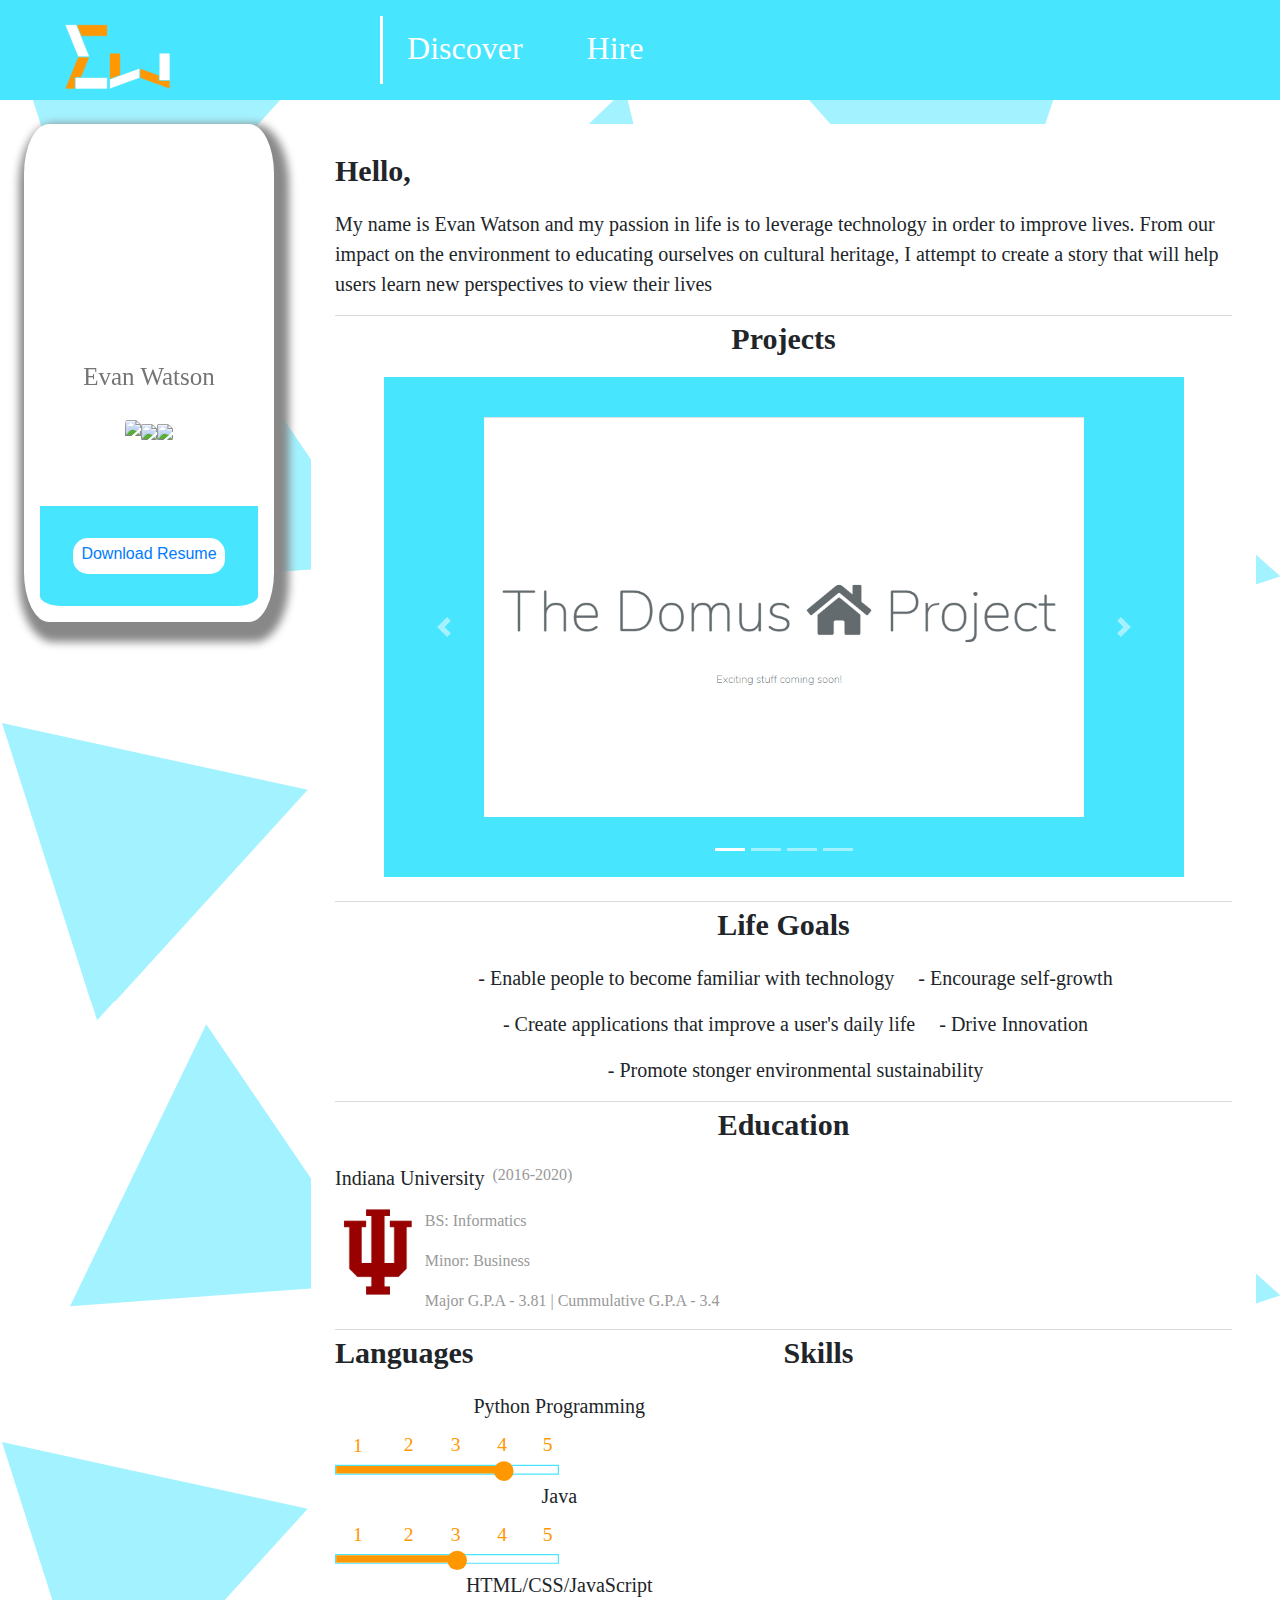
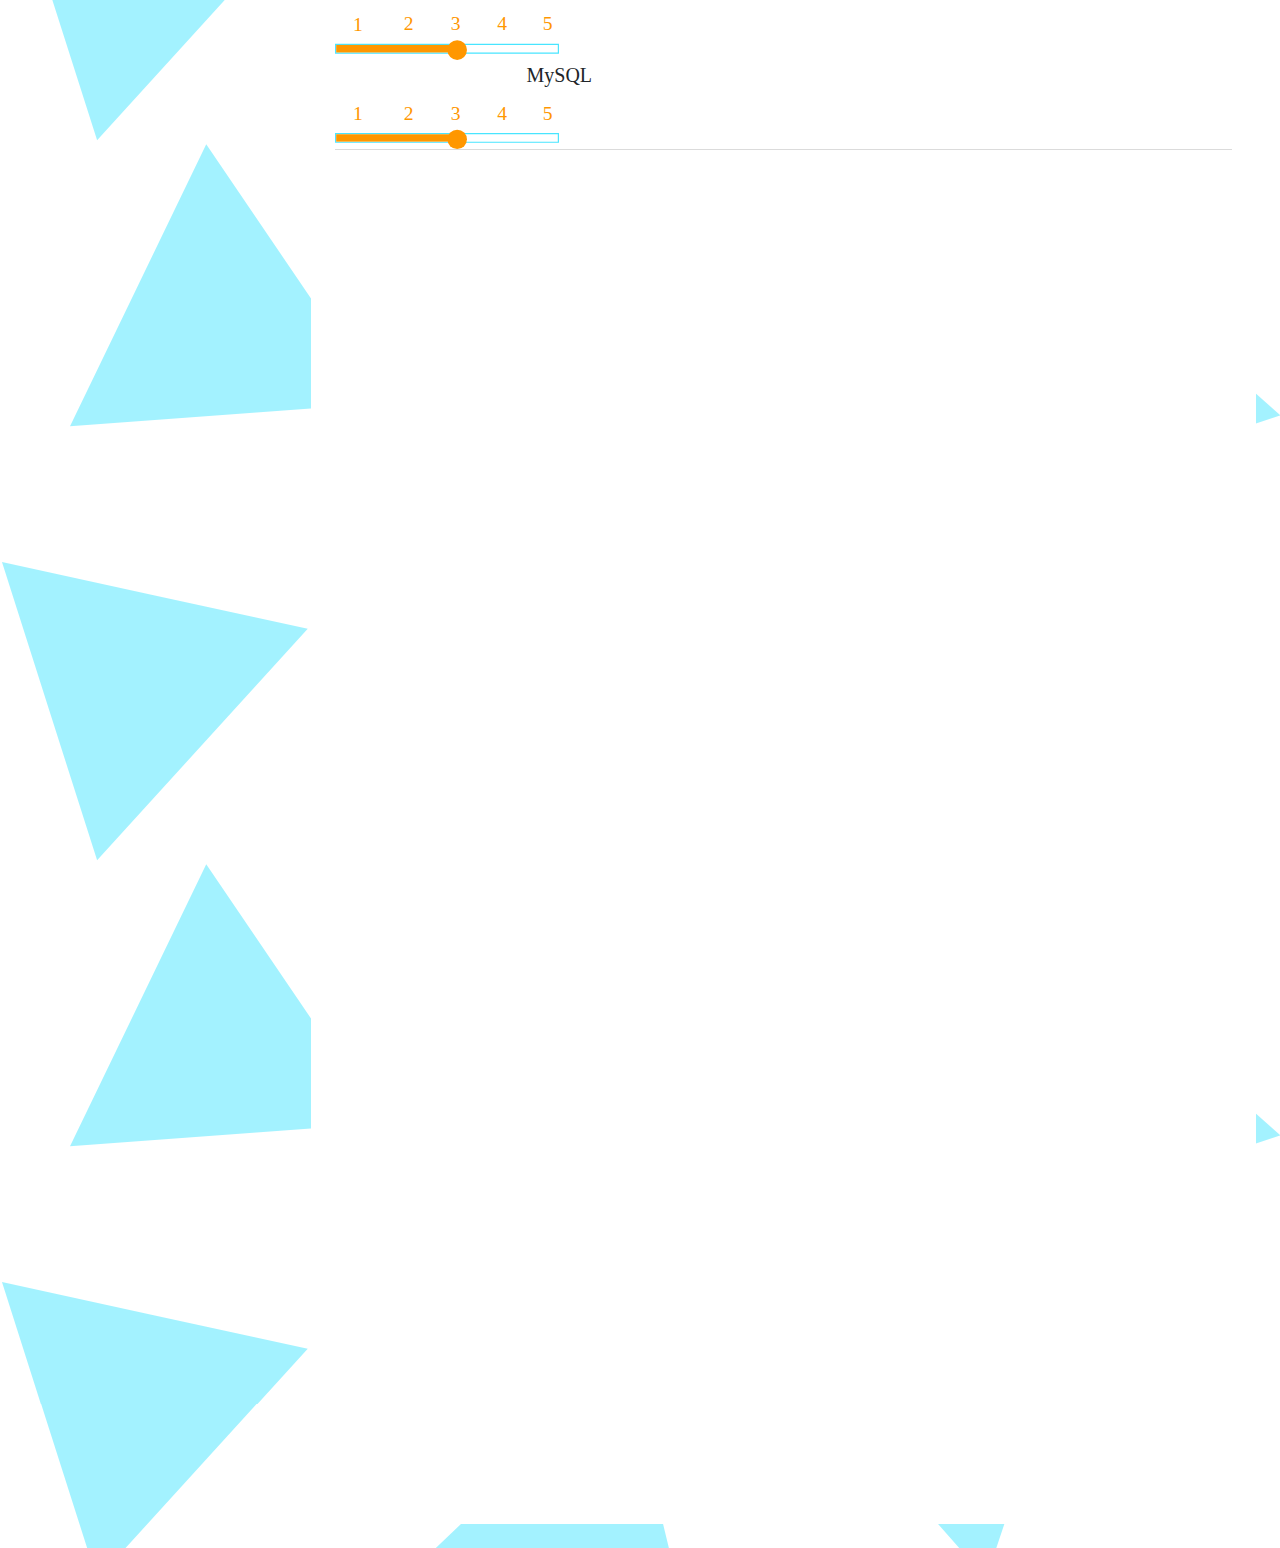
==== Portfolio Website/index.html @ 93a9e486 "adding grad headshots" ====
<!DOCTYPE html>
<html lang="en">
  <head>
    <!-- Required meta tags -->
    <meta charset="utf-8">
    <meta name="viewport" content="width=device-width, initial-scale=1, shrink-to-fit=no">
	<title>Evan's Portfolio</title>

	<!-- web icon -->
	<link rel="icon" href="web-icon.svg" type="image/svg+xml">
	<!-- default favicon -->
	<link rel="shortcut icon" href="web-icon.svg" type="image/svg+xml">
	<!-- for apple mobile devices -->
	<link rel="apple-touch-icon-precomposed" href="web-icon.svg" type="image/svg+xml" sizes="152x152">
	<link rel="apple-touch-icon-precomposed" href="web-icon.svg" type="image/svg+xml" sizes="120x120">

    <!-- Bootstrap CSS -->
    <link rel="stylesheet" href="https://stackpath.bootstrapcdn.com/bootstrap/4.4.1/css/bootstrap.min.css" integrity="sha384-Vkoo8x4CGsO3+Hhxv8T/Q5PaXtkKtu6ug5TOeNV6gBiFeWPGFN9MuhOf23Q9Ifjh" crossorigin="anonymous">
	<link rel="stylesheet" href="portfolio.css" type="text/css">

	<link rel="stylesheet" href="https://fonts.googleapis.com/css?family=Tangerine">
  </head>



  <body class="">
	  
<!--	  GLOBAL-->
	<div class="nav-bar d-flex p-3" style="position: relative;">
		<a href="index.html">
			<div class="webNav pl-4 nav-link" style="width: 100%;">
				<img src="ew.svg" style="width: 40%; position: relative;" class="pl-4">
			</div>
		</a>
		
		<div class="nav-line webNav" style="width: .25%; height: 100%; background-color: white;"></div>
		
<!--
		<a href="home.html" style="text-decoration: none">
			<div class="webNav pl-4 nav-link" style="width: 100%;">
				<p style="color: white; position: relative; font-size: xx-large;">Home</p>
			</div>
	  	</a>
-->
		
		<a href="index.html" style="text-decoration: none">
			<div class="webNav pl-4 nav-link" style="width: 100%;">
				<p style="color: white; position: relative; font-size: xx-large;">Discover</p>
			</div>
	  	</a>
		
		<a href="hire.html" style="text-decoration: none">
			<div class="webNav pl-4 nav-link" style="width: 50%;">
				<p class="pl-4" style="color: white; position: relative; font-size: xx-large;">Hire</p>
			</div>
	  	</a>
		
<!--
		<a href="home.html" style="text-decoration: none">
			<div class="webNav pl-4 nav-link" style="width: 50%;">
				<p style="color: white; position: relative; font-size: xx-large;">Blog</p>
			</div>
	  	</a>
-->
		
		<!--	  Phones-->
	  
		<div id="mySidenav" class="sidenav">
		  <a href="javascript:void(0)" class="closebtn" onclick="closeNav()">&times;</a>
<!--		  <a href="#">Home</a>-->
		  <a href="index.html">Discover</a>
		  <a href="hire.html">Hire</a>
<!--		  <a href="#">Blog</a>-->
		</div>
		
		<div id="main">
		  <span style="font-size:30px;cursor:pointer" onclick="openNav()">&#9776; </span>
		</div>
		
		<img src="ew.svg" class="phoneLogo">

	  </div>
	  
	 
	  
	<div class="bodyContainer p-4 d-flex">
		<div class="bioContainer p-3">
			<div class="circle">
				<img src="headshot.png" class="headshotContainer" onload="fixAspect(this);">		
			</div>
			<p class="d-flex justify-content-center" style="font-size: 25px; color: #757575;">Evan Watson</p>

			<div class="pb-3 bioTextContainer d-flex justify-content-center" id="bioTextContainer">
				<div class="contactContainer d-flex">
						<a href="https://www.linkedin.com/in/evwatson/" class="pt-2"><img src="https://upload.wikimedia.org/wikipedia/commons/thumb/c/ca/LinkedIn_logo_initials.png/600px-LinkedIn_logo_initials.png" class="imageLinks" style="float:left;"></a>
						<a href="https://www.facebook.com/profile.php?id=100007266974720" class="pt-2"><img src="https://image.flaticon.com/icons/svg/124/124010.svg" class="imageLinks" style="text-align: center;"></a>
						<a href="https://github.com/evanwatson98/portfolio" class="pt-2"> <img src="https://www.kindpng.com/picc/m/255-2558173_github-logo-png-transparent-png.png" class="imageLinks" style="text-align: right;"></a>
				</div>
			</div>

			<div class="p-3 d-flex justify-content-center" style="width: 100%; height: 100px; background-color: #48E5FF; border-radius: 0 0 10% 10%;">
				<div class="p-3 d-flex justify-content-center" style="background-color: #48E5FF;">
					<a href="Resume.6.23.20.pdf" download class="pl-2 pr-2 pb-2 pt-1" style="background-color: white; border-radius: 15px 15px 15px 15px;">Download Resume</a>
				</div>
			</div>

		</div>

		<br>
		<div class="bioBuffer">

		</div>
		<div class="resumeContainer p-4">
			
			<div class="resumeBox">
				<p style="font-size: 30px; font-weight: bold;">Hello,</p>
				<p>My name is Evan Watson and my passion in life is to leverage technology in order to improve lives. From our impact on the environment to educating ourselves on cultural heritage, I attempt to create a story that will help users learn new perspectives to view their lives </p>
			</div>


			<p class="d-flex justify-content-center" style="font-size: 30px; font-weight: bold;">Projects</p>
			<!-- PROJECTS -->
			<div class="resumeBox d-flex justify-content-center pb-4">

<!--				 data-ride="carousel"-->
				<div class="carousel-holder">
				<div id="carouselExampleIndicators" class="carousel slide">
					<ol class="carousel-indicators">
					  <li data-target="#carouselExampleIndicators" data-slide-to="0" class="active"></li>
					  <li data-target="#carouselExampleIndicators" data-slide-to="1"></li>
					  <li data-target="#carouselExampleIndicators" data-slide-to="2"></li>
					  <li data-target="#carouselExampleIndicators" data-slide-to="3"></li>
					</ol>
					<div class="carousel-inner bg-opacity-50" style="background-color: #48E5FF;">

					  <div class="carousel-item active">

						<div style="width: 90%; height: 500px;">

							<div class="projectCard4 p-5">
								<div class="transparentBackground">
									<div class="overlay">
										<div class="projectCardContent1">Domus Project</div>
										<div class="projectCardContent2">Description</div>
									</div>
								</div>
							</div>

						</div>

					  </div>

					  <div class="carousel-item">


						<div style="width: 90%; height: 500px;">

							<a href="https://github.com/evanwatson98/portfolio/tree/master/Database/Information%20Representation%20Final%20Project">
								<div class="projectCard2 p-5">
									<div class="transparentBackground">
										<div class="overlay">
											<div class="projectCardContent1">Database Design & Implementation</div>
											<div class="projectCardContent2">Description</div>
										</div>
									</div>
								</div>
							</a>

						</div>

					  </div>

					  <div class="carousel-item">
						  

						<div style="width: 90%; height: 500px;">

							<a href="https://github.com/evanwatson98/portfolio/tree/master/GUI">
								<div class="projectCard3 p-5">
									<div class="transparentBackground">
										<div class="overlay">
											<div class="projectCardContent1">Database Design & Implementation</div>
											<div class="projectCardContent2">Description</div>
										</div>
									</div>
								</div>
							</a>

						</div>

					  </div>

					  <div class="carousel-item">

						<div class="organize pt-3" style="width: 90%; height: 500px;">
							<a href="https://github.com/evanwatson98/portfolio/tree/master/Capstone">
								<div class="projectCard1 p-5">
									<div class="transparentBackground">
										<div class="overlay">
											<div class="projectCardContent1">Keepin' it Fresh</div>
											<div class="projectCardContent2">Keepin' it Fresh Description</div>
										</div>
									</div>
								</div>
							</a>
						</div>
						

					  </div>

					</div>
					<a class="carousel-control-prev" href="#carouselExampleIndicators" role="button" data-slide="prev">
					  <span class="carousel-control-prev-icon" aria-hidden="true"></span>
					  <span class="sr-only">Previous</span>
					</a>
					<a class="carousel-control-next" href="#carouselExampleIndicators" role="button" data-slide="next">
					  <span class="carousel-control-next-icon" aria-hidden="true"></span>
					  <span class="sr-only">Next</span>
					</a>
				  </div>
				</div>
			</div>



			<div class="resumeBox">
				<p class="d-flex justify-content-center" style="font-size: 30px; font-weight: bold;">Life Goals</p>
				<div class="d-flex justify-content-center">
					<p class="pr-4 pl-4">- Enable people to become familiar with technology</p>
					<p >- Encourage self-growth </p>
				</div>
				<div class="d-flex justify-content-center">
					<p class="pr-4 pl-4">- Create applications that improve a user's daily life</p>
					<p>- Drive Innovation</p>
				</div>
				<p class="pl-4 d-flex justify-content-center" >- Promote stonger environmental sustainability</p>
			</div>

			<div class="resumeBox">
				<p class="d-flex justify-content-center" style="font-size: 30px; font-weight: bold;">Education</p>
				<div class="d-flex"><p class="pr-2" style="display: inline-block;">Indiana University </p> <p style="color: #999999; font-size: medium;"> (2016-2020)</p></div>
				<div class="d-flex">
					<img class="pr-1 iuTri" src="iuTri.png">
					<div>
						<p style="color: #999999; font-size: medium;">BS: Informatics</p>
						<p style="color: #999999; font-size: medium;">Minor: Business</p>
						<p style="color: #999999; font-size: medium;">Major G.P.A - 3.81 | Cummulative G.P.A - 3.4</p>
					</div>
				</div>
			</div>



			<div class="resumeBox d-flex">
				<div class="languagesSection">
					<p style="font-size: 30px; font-weight: bold;">Languages</p>
					<p class="d-flex justify-content-center">Python Programming</p>
					<img src="skillRating4.svg" class="skillImg">

					<p class="d-flex justify-content-center">Java</p>
					<img src="skillRating3.svg" class="skillImg">

					<p class="d-flex justify-content-center">HTML/CSS/JavaScript</p>
					<img src="skillRating3.svg" class="skillImg">

					<p class="d-flex justify-content-center">MySQL</p>
					<img src="skillRating3.svg" class="skillImg">
				</div>
				<div class="languagesSection">
					<p style="font-size: 30px; font-weight: bold;">Skills</p>
				</div>

			</div>

		</div>

		<!-- <div class="portfolioTag">Portfolio</div> -->
	</div>

	<div class="intro">
	</div>

    <!-- Optional JavaScript -->
    <!-- jQuery first, then Popper.js, then Bootstrap JS -->
    <script src="https://code.jquery.com/jquery-3.4.1.slim.min.js" integrity="sha384-J6qa4849blE2+poT4WnyKhv5vZF5SrPo0iEjwBvKU7imGFAV0wwj1yYfoRSJoZ+n" crossorigin="anonymous"></script>
    <script src="https://cdn.jsdelivr.net/npm/popper.js@1.16.0/dist/umd/popper.min.js" integrity="sha384-Q6E9RHvbIyZFJoft+2mJbHaEWldlvI9IOYy5n3zV9zzTtmI3UksdQRVvoxMfooAo" crossorigin="anonymous"></script>
	<script src="https://stackpath.bootstrapcdn.com/bootstrap/4.4.1/js/bootstrap.min.js" integrity="sha384-wfSDF2E50Y2D1uUdj0O3uMBJnjuUD4Ih7YwaYd1iqfktj0Uod8GCExl3Og8ifwB6" crossorigin="anonymous"></script>
	
	<script src="portfolio.js"></script>

  </body>
</html>
---- Portfolio Website/portfolio.css ----
/*
@import url("phone.css");
@import url("tablet.css");
*/

/* Global | Desktop View */

BODY{
    background-image: url("background.svg");
    background-repeat: repeat-y;
    background-size: 100% auto;
}
p{
    font-family: 'Tangerine', serif;
    font-size: 20px;
}

.bubbleSkill{
	padding: 10px;
	color: white;
	border: 5px;
	border-radius: 50%;
}
.formContainer{
	background-color: white;
	width: 80%;
}
.inputBox{
border-bottom-style: solid;
	border-bottom-color: orange;
	border-width: thin;
	width: 45%;
}

input:focus, textarea:focus, select:focus{
        outline: none;
    }

.formBuffer{
	width:10%;
}
#fname{
		border: none;
	width: 100%;
height:100%;
}

#lname{
		border: none;
	width: 100%;
	height:100%;

}

#email{
		border: none;
	width: 100%;
	height:100%;

}

#phone{
		border: none;
	width: 100%;
height:100%;
}
#company{
	border: none;
	width: 100%;
height:100%;
}

#jobTitle{
	border: none;
	width: 100%;
height:100%;
}

#jobDescription{
	width: 100%;
	height: 500px;

}

#skills{
	border: none;
	width: 100%;

}

.jobContainer{
	border: medium #000000;
}

/*
.intro{
    position: absolute;
    top: 0px;
    left: 0px;
    width: 100%;
    height: 4000px;
    background-color: white;
    animation-name: intro;
    animation-duration: 4s;
    animation-delay: 5s;
    animation-iteration-count: 1;
    -webkit-animation-timing-function:linear;
    -webkit-animation-fill-mode: forwards;
}
*/

@keyframes intro {
    from {top: 0px;}
    to {left:-100%; top:0px;}
  }

.skillBox{
    width: 100%;
    height: 100px;
}
.languagesSection{
    width: 50%;
}

.skillBar{
    height: 30px;
    width: 40%;
    border-style: solid;
    border-color: #48E5FF;}

.circle1{
    width: 5%;
    height: 150%;
    border-radius: 50%;
    border-style: solid;
    border-color: #48E5FF;
    background-color: white;
}

.skillImg{
    width: 50%;
}

.resumeBox{
	position: relative;
    border-bottom: 1px solid #dbdbdb;}

.circle {
    width: 100%;
    position: relative;
    border-radius: 50%;
    overflow: hidden;
    text-align: center;
  }
  .resumeContainer{
      width: 80%;
      height: 3000px;
      background-color: white;
  }
  
  .circle:before {
    display: block;
    content: "";
    width: 100%;
    padding-top: 100%;
    
  }
  
  .circle>img {
    position: absolute;
    height: 100%;
    left: 50%;
    transform: translateX( -50%);
    top: 0;
    right: 0;
    margin: 0 auto;
    bottom: 0;
    opacity: 0;
    transition: opacity .4s;
  }
  
  .circle>img.tallAndNarrow {
    width: 100%;
    top: 50%;
    transform: translateX(0) translateY( -50%);
    left: 0;
    height: auto;
  }
  
  .circle>img.loaded {
    opacity: 1;
  }

.headshotContainer {
    width: 100%;
}

.bioContainer{
    display: inline-block;
    width: 250px;
    height: auto;
    background-color: white;
    border-radius: 10%;
    position: fixed;
    box-shadow: 5px 10px 8px 10px #888888;

}

.bioBuffer{
    width: 300px;
    height: 100%;
    background-color: transparent;
}

.imageLinks{
    height: 70px; 
    border-radius: 10%;
    
}

/* .bioImageContainer{
    width: 200px;
    height: 200px;
    position: relative;
    overflow: hidden;
    border-radius: 50%;
} */

.headshotContainer{
}

.bioTextContainer {
}

.bioText{
    font-size: 25px;
    font-weight: bold;
}

p {
    font-weight: 100;
    font-family: "optima";
}

.portfolioTag{
    position: absolute;
    top:120%;
    width: 40%;
    height: 62px;
    background:#ffe9a6;
    border-radius: 10px 10px 0 0;
    text-align: center;
    color: red;
    font-size: xx-large;
    font-weight: bold;
}

.storyContainer{
    width: 96%;
    height: 1200px;
    position: relative;
}

.projectCard1{
    font-family: sans-serif;
    width: 560px;
    height: 80%;
    top: 240px;
    left: 400px;
    transform: translate(-50%, -50%);
    position: absolute;
    background-image: url("smallwhitelogo.png");
    background-size: 300px;

}

.projectCard2{
    font-family: sans-serif;
    width: 560px;
    height: 80%;
    top: 240px;
    left: 400px;
    position: absolute;
    transform: translate(-50%, -50%);
    background-image: url("IS_Final_Project_ERD.jpeg");
    background-size: cover;

}

.projectCard3{
    font-family: sans-serif;
    width: 560px;
    height: 80%;
    top: 240px;
    left: 400px;
    position: relative;
    transform: translate(-50%, -50%);
    background-image: url("movieTheaterGUI.png");
    background-size: cover;

}

.projectCard4{
    font-family: sans-serif;
    width: 600px;
    height: 80%;
    top: 240px;
    left: 400px;
    position: absolute;
    transform: translate(-50%, -50%);
    background-image: url("domusFull.png");
    background-size: cover;
}

.overlay {
    position: absolute;
    top: 0px;
    left: 0px;
    bottom: 0;
    right: 0;
    height: 100%;
    width: 100%;
    transition: .5s ease;
opacity: 0;
text-align: center;
}

.transparentBackground{
    position: absolute;
    top: 0;
    left: 0;
    bottom: 0;
    right: 0;
    height: 100%;
    width: 100%;
    transition: .5s ease;
    opacity: 0;
    background-color: white;
}
  
.projectCard1:hover .transparentBackground{
    opacity: 1;
}

.projectCard1:hover .overlay{
    opacity: 1;
}

.projectCard1:hover .projectImage {
    opacity: .3;
}

.projectCard2:hover .transparentBackground{
    opacity: 1;
}

.projectCard2:hover .overlay{
    opacity: 1;
}

.projectCard2:hover .projectImage {
    opacity: .3;
}

.projectCard3:hover .transparentBackground{
    opacity: 1;
}

.projectCard3:hover .overlay{
    opacity: 1;
}

.projectCard3:hover .projectImage {
    opacity: .3;
}

.projectCard4:hover .transparentBackground{
    opacity: 1;
}

.projectCard4:hover .overlay{
    opacity: 1;
}

.projectCard4:hover .projectImage {
    opacity: .3;
}

.cardFrontContainer {
    height: 500px;
}

#rec1 {
    animation: rec1 3s 1;
    border-radius:5px;
    -webkit-border-radius:5px;
    animation-timing-function: linear;
    
}

@keyframes rec1{
    /* 0%{left:200px; top:200px; transform: rotate(1deg)} */
    /* 25%{transform: rotate(-360deg)} */
    /* 50%{transform: rotate(-40deg)}
    75%{transform: rotate(-80deg)}
    100%{transform: rotate(-160deg)} */
}

.businessCardFrontContainer {
    width:100%;
    height: 380px;
    background-color: red;
    position: relative;
}

.diagonalWhiteSq {
    width:20%;
    height:60%;
    background-color: white;
}

.verticalWhiteSq {
    width:3%;
    height:60%;
    background-color: white;
}

.horizontalWhiteSq {
    width:20%;
    height:6%;
    background-color: white;
}

#square1 {
    position: absolute;
    left: 40%;
    top: 40%;

    animation: sq1 3s 1;
    animation-timing-function: linear;
    animation-fill-mode: forwards;
    
}

@keyframes sq1{
    /* 0%{left:40%; transform: rotate(50deg)} */
    from {left: 40%;}
    to {left: 30%; top: 65%;transform: rotate(-90deg)}
    /* 25%{transform: rotate(-360deg)} */
    /* 50%{transform: rotate(-40deg)}
    75%{transform: rotate(-80deg)}*/
    /* 100%{transform: rotate(-180deg)} */
}


#square2 {
    position: absolute;
    left: 60%;
    top: 40%;
}

#square3 {
    position: absolute;
    left: 40%;
    top: 40%;
}

#square4 {
    position: absolute;
    left: 30%;
    top: 20%;

    /* -webkit-clip-path: polygon(488.2,22.6 504,8 635.2,134 619.4,148.6); */
    clip-path: polygon(100% 0%, 100% 17%, 0% 100%, 0% 83%);
}
#square5 {
    position: absolute;
    left: 50%;
    top: 20%;
    clip-path: polygon(0 17%, 0% 0%, 100% 83%, 100% 100%);

}

.iuTri{
		width: 10%;
		height: 10%;
	}

.nav-bar{
	width: 100%;
	height: 100px;
	background-color: #48E5FF;
	
	
}
.sidenav {
  visibility: hidden;

}

.sidenav .closebtn {
	visibility: hidden;
}

#main {
	visibility: hidden;
}


#carouselExampleIndicators{
	width: 800px;
	position: relative;
}

.carousel-inner{
	position: relative;

}

.carousel-item{
	height: 500px;
	overflow: hidden;
	width: 100%;

}

.phoneLogo{
	visibility: hidden; 
}




/* Phone */
@media (max-width: 576px){
	
	.phoneLogo{
	visibility: visible; 
	height: 100%;
  	width: 100px;
	position: absolute;
	left: 45%;
	bottom: 5%;
}
	.skillImg{
		width: 100%;
	}
	
	.resumeContainer{
		width: 100%;
	}
	.bioContainer {
		display: none;
	}

	.circle{
		display: none;
	}
	.bioTextContainer{
		display: none;
	}
	.contactContainer{
		display: none;
	}
	.imageLinks{
		display: none;
	}
	.body {
		background: none;
	}
	.headshotContainer {
		background: none;
	}
	.bioBuffer{
		display: none;
	}
	.iuTri{
		width: 5%;
		height: 5px;
	}
	
	.webNav{
		display: none;
	}
	
	.nav-bar{
		display: none;
	}
	
	/*	Navigation*/
	body {
  font-family: "Lato", sans-serif;
}

.sidenav {
	visibility: visible;
  height: 100%;
  width: 0;
  position: fixed;
  z-index: 1;
  top: 0;
  left: 0;
  background-color: #111;
  overflow-x: hidden;
  transition: 0.5s;
  padding-top: 60px;
}

.sidenav a {
  padding: 8px 8px 8px 32px;
  text-decoration: none;
  font-size: 25px;
  color: #818181;
  display: block;
  transition: 0.3s;
}

.sidenav a:hover {
  color: #f1f1f1;
}

.sidenav .closebtn {
	visibility: visible;
  position: absolute;
  top: 0;
  right: 25px;
  font-size: 36px;
  margin-left: 50px;
}

#main {
	visibility: visible;
  transition: margin-left .5s;
  padding: 16px;
}
	
#carouselExampleIndicators{

	display: none;
	
}


/* Tablet */
@media (min-width: 577px) and (max-width: 1278px){
	
}
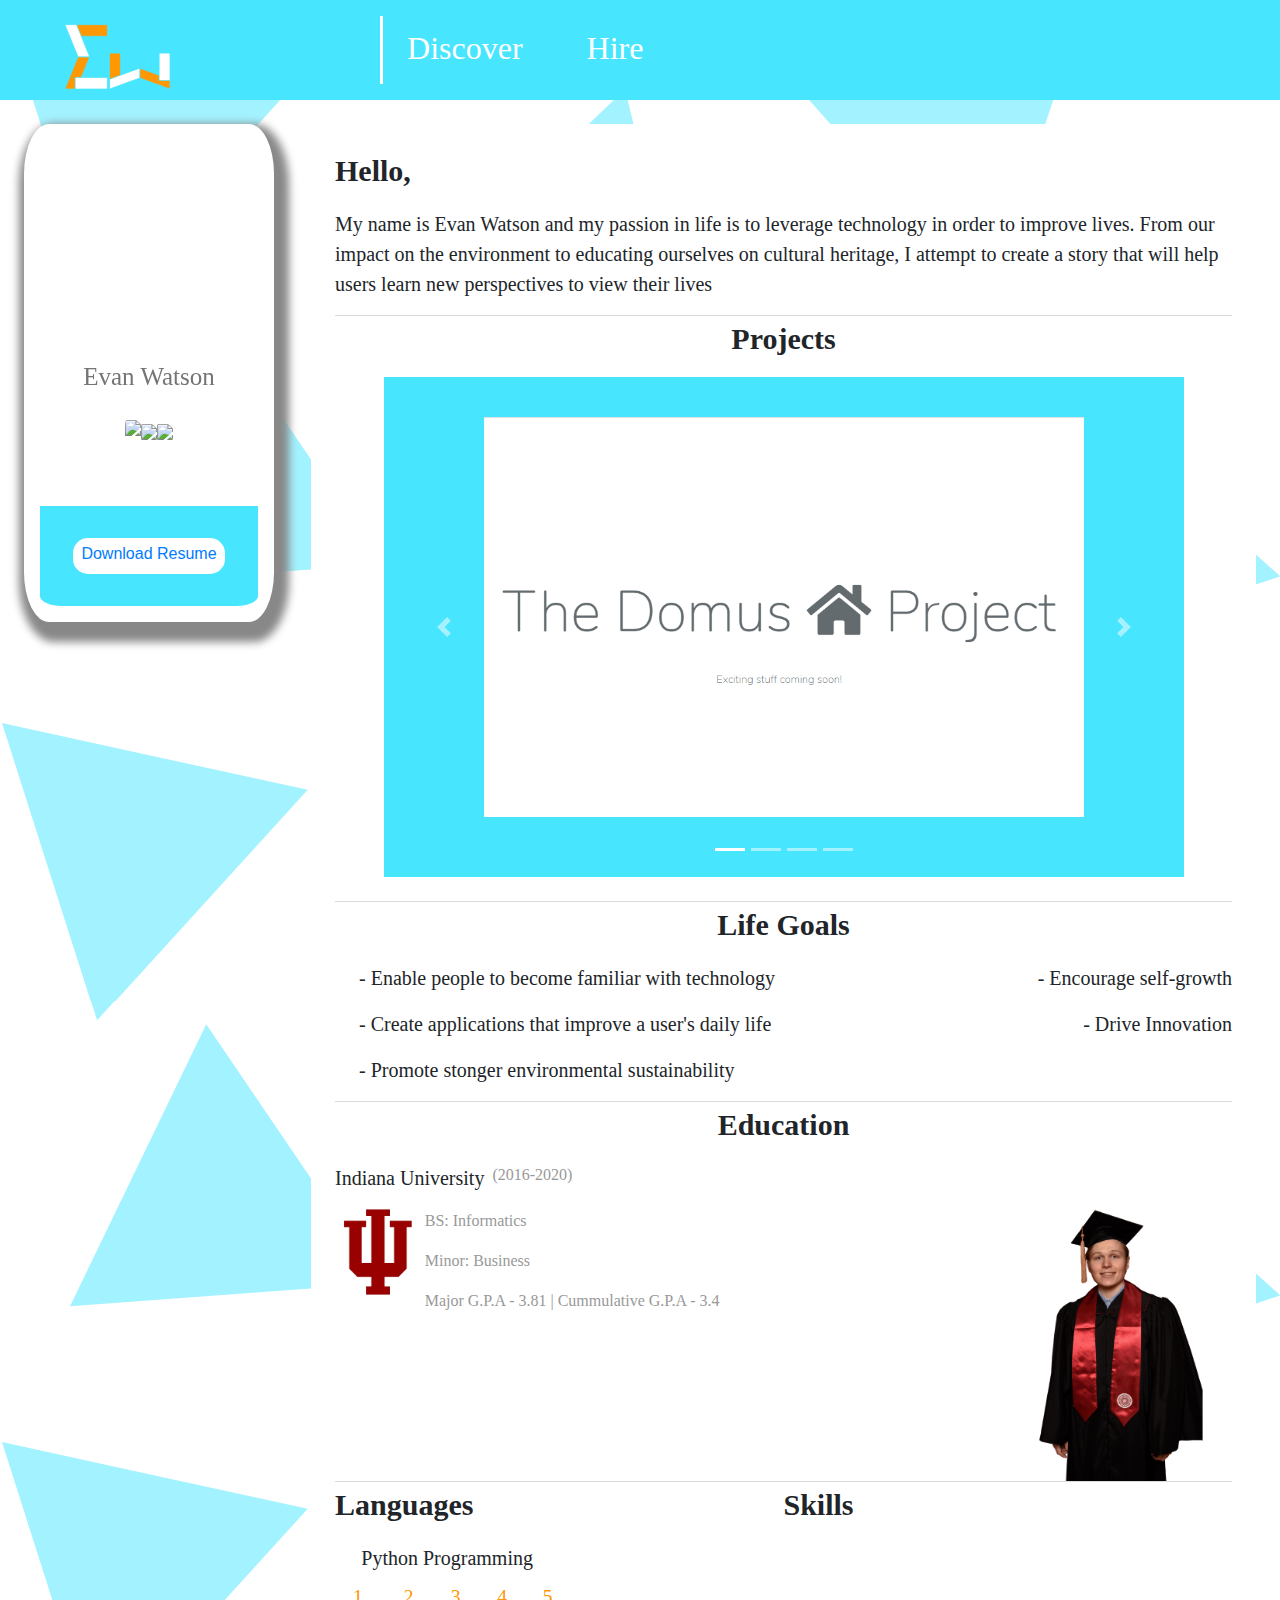
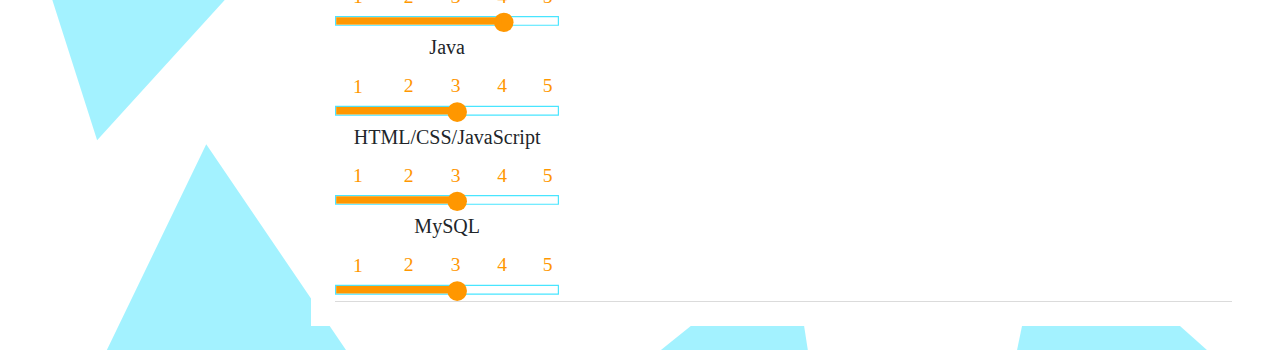
==== commit 630a93c9: "cleanning up some stuff included grad image" ====
--- a/Portfolio Website/index.html
+++ b/Portfolio Website/index.html
@@ -225,27 +225,28 @@
 
 			<div class="resumeBox">
 				<p class="d-flex justify-content-center" style="font-size: 30px; font-weight: bold;">Life Goals</p>
+				<div class="d-flex">
+					<p class="pr-4 pl-4 flex-grow-1">- Enable people to become familiar with technology</p>
+					<p >- Encourage self-growth </p>
+				</div>
 				<div class="d-flex justify-content-center">
-					<p class="pr-4 pl-4">- Enable people to become familiar with technology</p>
-					<p >- Encourage self-growth </p>
-				</div>
-				<div class="d-flex justify-content-center">
-					<p class="pr-4 pl-4">- Create applications that improve a user's daily life</p>
+					<p class="pr-4 pl-4 flex-grow-1">- Create applications that improve a user's daily life</p>
 					<p>- Drive Innovation</p>
 				</div>
-				<p class="pl-4 d-flex justify-content-center" >- Promote stonger environmental sustainability</p>
+				<p class="pl-4 flex-grow-1" >- Promote stonger environmental sustainability</p>
 			</div>
 
 			<div class="resumeBox">
 				<p class="d-flex justify-content-center" style="font-size: 30px; font-weight: bold;">Education</p>
 				<div class="d-flex"><p class="pr-2" style="display: inline-block;">Indiana University </p> <p style="color: #999999; font-size: medium;"> (2016-2020)</p></div>
-				<div class="d-flex">
+				<div class="d-flex ">
 					<img class="pr-1 iuTri" src="iuTri.png">
-					<div>
+					<div class="flex-grow-1">
 						<p style="color: #999999; font-size: medium;">BS: Informatics</p>
 						<p style="color: #999999; font-size: medium;">Minor: Business</p>
 						<p style="color: #999999; font-size: medium;">Major G.P.A - 3.81 | Cummulative G.P.A - 3.4</p>
 					</div>
+					<img class="col-3" src="full_grad.png" style="width:20%;">
 				</div>
 			</div>
 
@@ -254,16 +255,16 @@
 			<div class="resumeBox d-flex">
 				<div class="languagesSection">
 					<p style="font-size: 30px; font-weight: bold;">Languages</p>
-					<p class="d-flex justify-content-center">Python Programming</p>
+					<p class="d-flex justify-content-center" style="width: 50%; ">Python Programming</p>
 					<img src="skillRating4.svg" class="skillImg">
 
-					<p class="d-flex justify-content-center">Java</p>
+					<p class="d-flex justify-content-center" style="width: 50%; ">Java</p>
 					<img src="skillRating3.svg" class="skillImg">
 
-					<p class="d-flex justify-content-center">HTML/CSS/JavaScript</p>
+					<p class="d-flex justify-content-center" style="width: 50%; ">HTML/CSS/JavaScript</p>
 					<img src="skillRating3.svg" class="skillImg">
 
-					<p class="d-flex justify-content-center">MySQL</p>
+					<p class="d-flex justify-content-center" style="width: 50%; ">MySQL</p>
 					<img src="skillRating3.svg" class="skillImg">
 				</div>
 				<div class="languagesSection">
--- a/Portfolio Website/portfolio.css
+++ b/Portfolio Website/portfolio.css
@@ -154,7 +154,6 @@
   }
   .resumeContainer{
       width: 80%;
-      height: 3000px;
       background-color: white;
   }
   
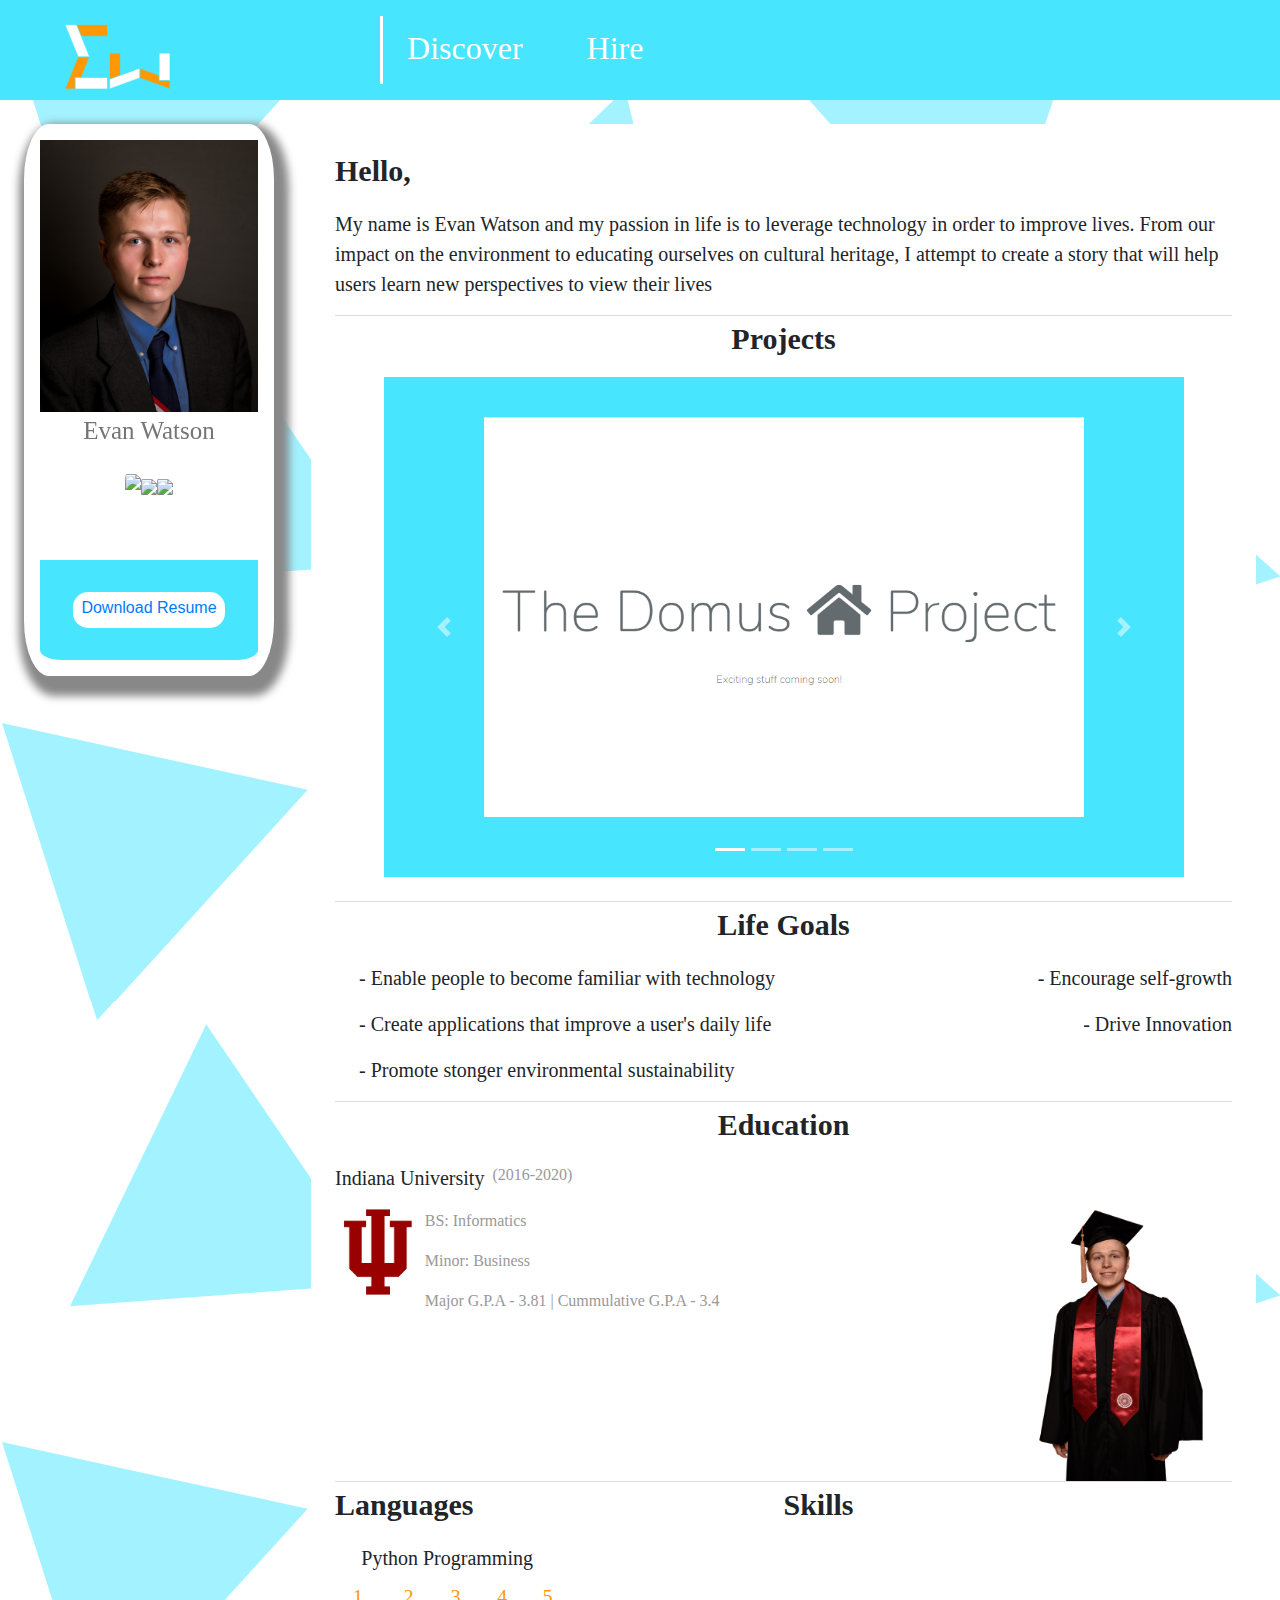
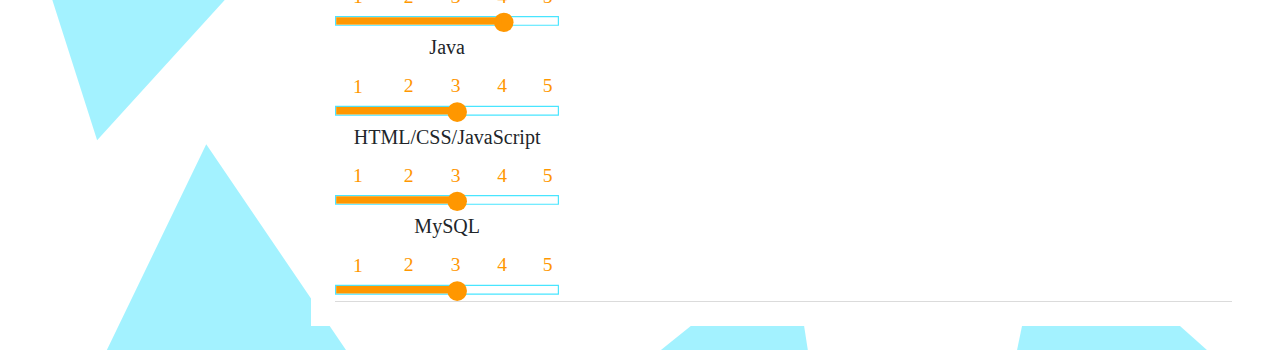
==== commit 4120b0d6: "fixing up some things" ====
--- a/Portfolio Website/index.html
+++ b/Portfolio Website/index.html
@@ -85,9 +85,9 @@
 	  
 	<div class="bodyContainer p-4 d-flex">
 		<div class="bioContainer p-3">
-			<div class="circle">
-				<img src="headshot.png" class="headshotContainer" onload="fixAspect(this);">		
-			</div>
+<!--			<div class="circle">-->
+				<img src="headshot.png" alt="headshot.png" class="headshotContainer" onload="fixAspect(this);">		
+<!--			</div>-->
 			<p class="d-flex justify-content-center" style="font-size: 25px; color: #757575;">Evan Watson</p>
 
 			<div class="pb-3 bioTextContainer d-flex justify-content-center" id="bioTextContainer">
@@ -246,7 +246,7 @@
 						<p style="color: #999999; font-size: medium;">Minor: Business</p>
 						<p style="color: #999999; font-size: medium;">Major G.P.A - 3.81 | Cummulative G.P.A - 3.4</p>
 					</div>
-					<img class="col-3" src="full_grad.png" style="width:20%;">
+					<img class="grad-img col-3" src="full_grad.png">
 				</div>
 			</div>
 
--- a/Portfolio Website/portfolio.css
+++ b/Portfolio Website/portfolio.css
@@ -527,6 +527,10 @@
 	visibility: hidden; 
 }
 
+.grad-img{
+		width: 20%;
+	}
+
 
 
 
@@ -574,8 +578,8 @@
 		display: none;
 	}
 	.iuTri{
-		width: 5%;
-		height: 5px;
+		width: 70px;
+		height: 70px;
 	}
 	
 	.webNav{
@@ -638,9 +642,23 @@
 	display: none;
 	
 }
-
+	
+	.grad-img{
+		display: none;
+	}
+}
 
 /* Tablet */
-@media (min-width: 577px) and (max-width: 1278px){
-	
+@media (min-width: 577px) and (max-width: 1100px){
+	.resumeContainer{
+		width: 100%;
+	}
+	.bioContainer {
+		display: none;
+	}
+	
+	.grad-img{
+		width: 50px;
+		height: 120px;
+	}
 }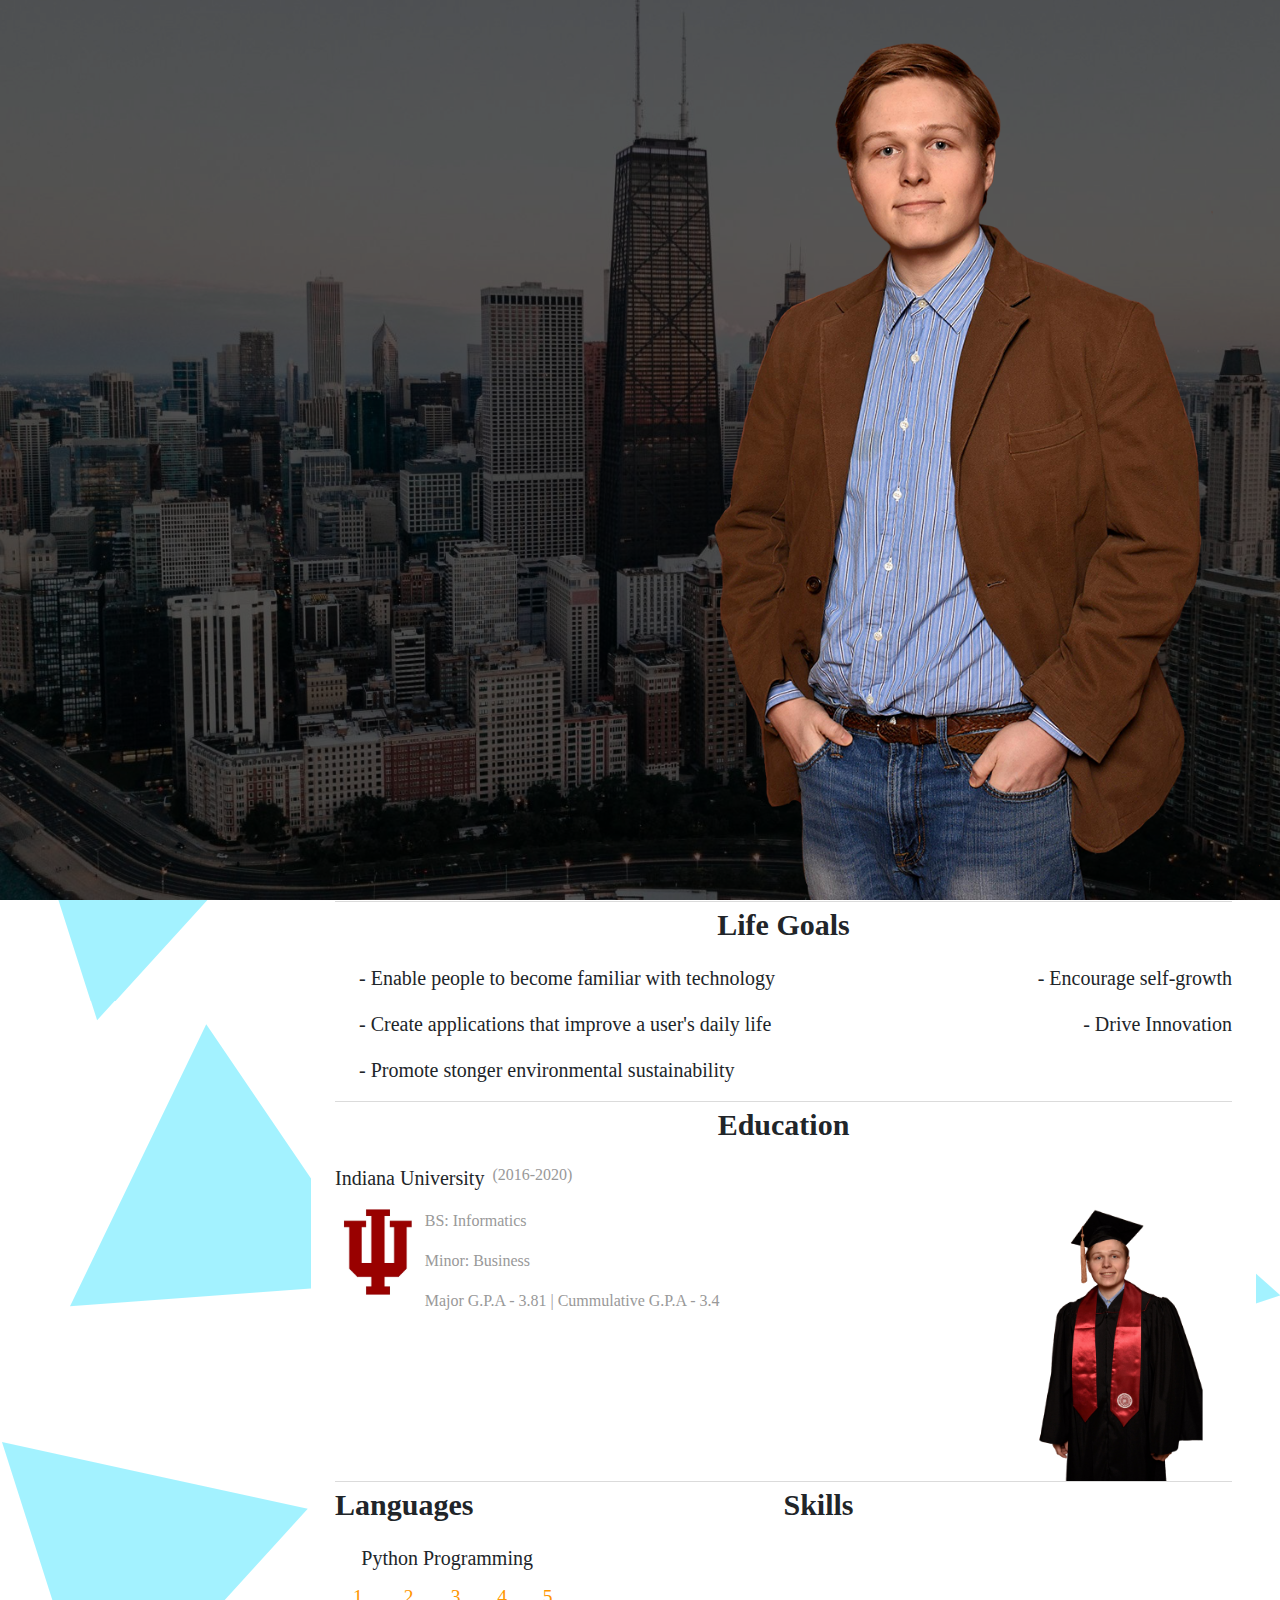
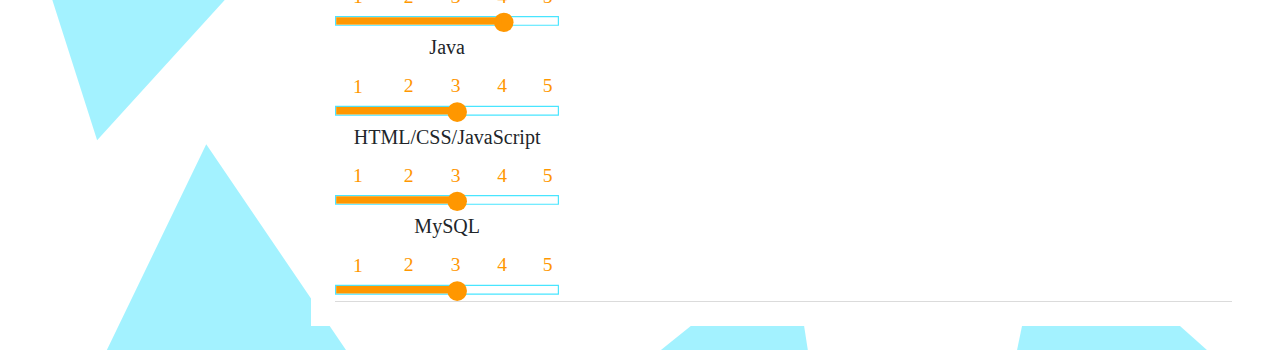
==== commit 4bdc8465: "Integrated welcome with index.html" ====
--- a/Portfolio Website/index.html
+++ b/Portfolio Website/index.html
@@ -19,11 +19,142 @@
 	<link rel="stylesheet" href="portfolio.css" type="text/css">
 
 	<link rel="stylesheet" href="https://fonts.googleapis.com/css?family=Tangerine">
+	  
+	  <style>
+		
+		body{
+			overflow: hidden;
+			font-family: 'Raleway', sans-serif;
+		}
+		
+		#background{
+			background-image: url(skyscraper3.jpg);
+			background-size: cover;
+			position: relative;
+			background-position: top center;
+			position: absolute;
+			width: 100%;
+			height: 100%;
+		}
+		#background::before{
+			position: absolute;
+			content: "";
+			left: 0;
+			top: 0;
+			bottom:0;
+			right: 0;
+			width:100%;
+			background-color: black;
+			opacity: .6;
+		}
+	.me-img{
+		width:50%;
+		height: auto;
+		position: absolute;
+		bottom: 0px;
+		right: 20px;
+		justify-content: flex-end;
+		animation: mymove 5s 1;
+	}
+		@keyframes mymove{
+			from {right: -100%;}
+  		to {bottom: 0px;}
+		}
+		
+		.introBubble{
+			position: absolute;
+			content: "";
+			width: 450px;
+			height: 100%;
+			left: 100px;
+/*			animation: bubblemove 5s 1;*/
+			overflow: hidden;
+		}
+		
+		.bubble-back::before{
+			position: absolute;
+			content: "";
+			left: 0;
+			top: 0;
+			bottom:0;
+			right: 0;
+			width:100%;
+			opacity: .4;
+/*			background-color: white;*/
+			border-radius: 10px 10px 10px 10px;
+		}
+		
+		.bubbleContent{
+			position: absolute;
+			width: 100%;
+			bottom: 0;
+			left: 0;
+			font-size: 50px;
+			color: white;
+			padding: 20px;
+			animation: bubblemove 5s 1 linear; 
+			animation-fill-mode: forwards;
+			word-wrap: break-word;
+		
+		}
+		
+		@keyframes bubblemove{
+			from {bottom: 0px;}
+  		to {bottom:100%;}
+		}
+		
+		.goToSite{
+			position: absolute;
+			right:0;
+			top: 100;
+			color: white;
+			font-weight: 100px;
+			background: none;
+			border: none;
+			
+		}
+		
+		.goToSite:hover{
+			cursor: grab;
+		}
+		
+		.welcomeContainer{
+			z-index: 100;
+			position: absolute;
+			background-color: transparent;
+			height: 100%;
+			width: 100%;
+			
+		}
+
+</style>
   </head>
 
-
-
   <body class="">
+	  
+<!--
+	  ////////////////////////////////////////////
+	  Welcome
+-->
+	  
+	  
+	 		<div class="welcomeContainer" id="welcomeContainer">
+			<section id="background"></section>
+			<img src="cropped-br-suite.png" alt= "" class="me-img">
+			<div class="introBubble" id="introBubble">
+				<div class="bubble-back"></div>
+				<div class="bubbleContent"></div>			
+			</div>
+			<button class="goToSite" id="goToSite" ></button>
+		</div>
+	<script src="home.js"></script>
+	  
+	  
+<!--
+	  End Welcome
+	  ////////////////////////////////////////////
+-->
+	  
 	  
 <!--	  GLOBAL-->
 	<div class="nav-bar d-flex p-3" style="position: relative;">
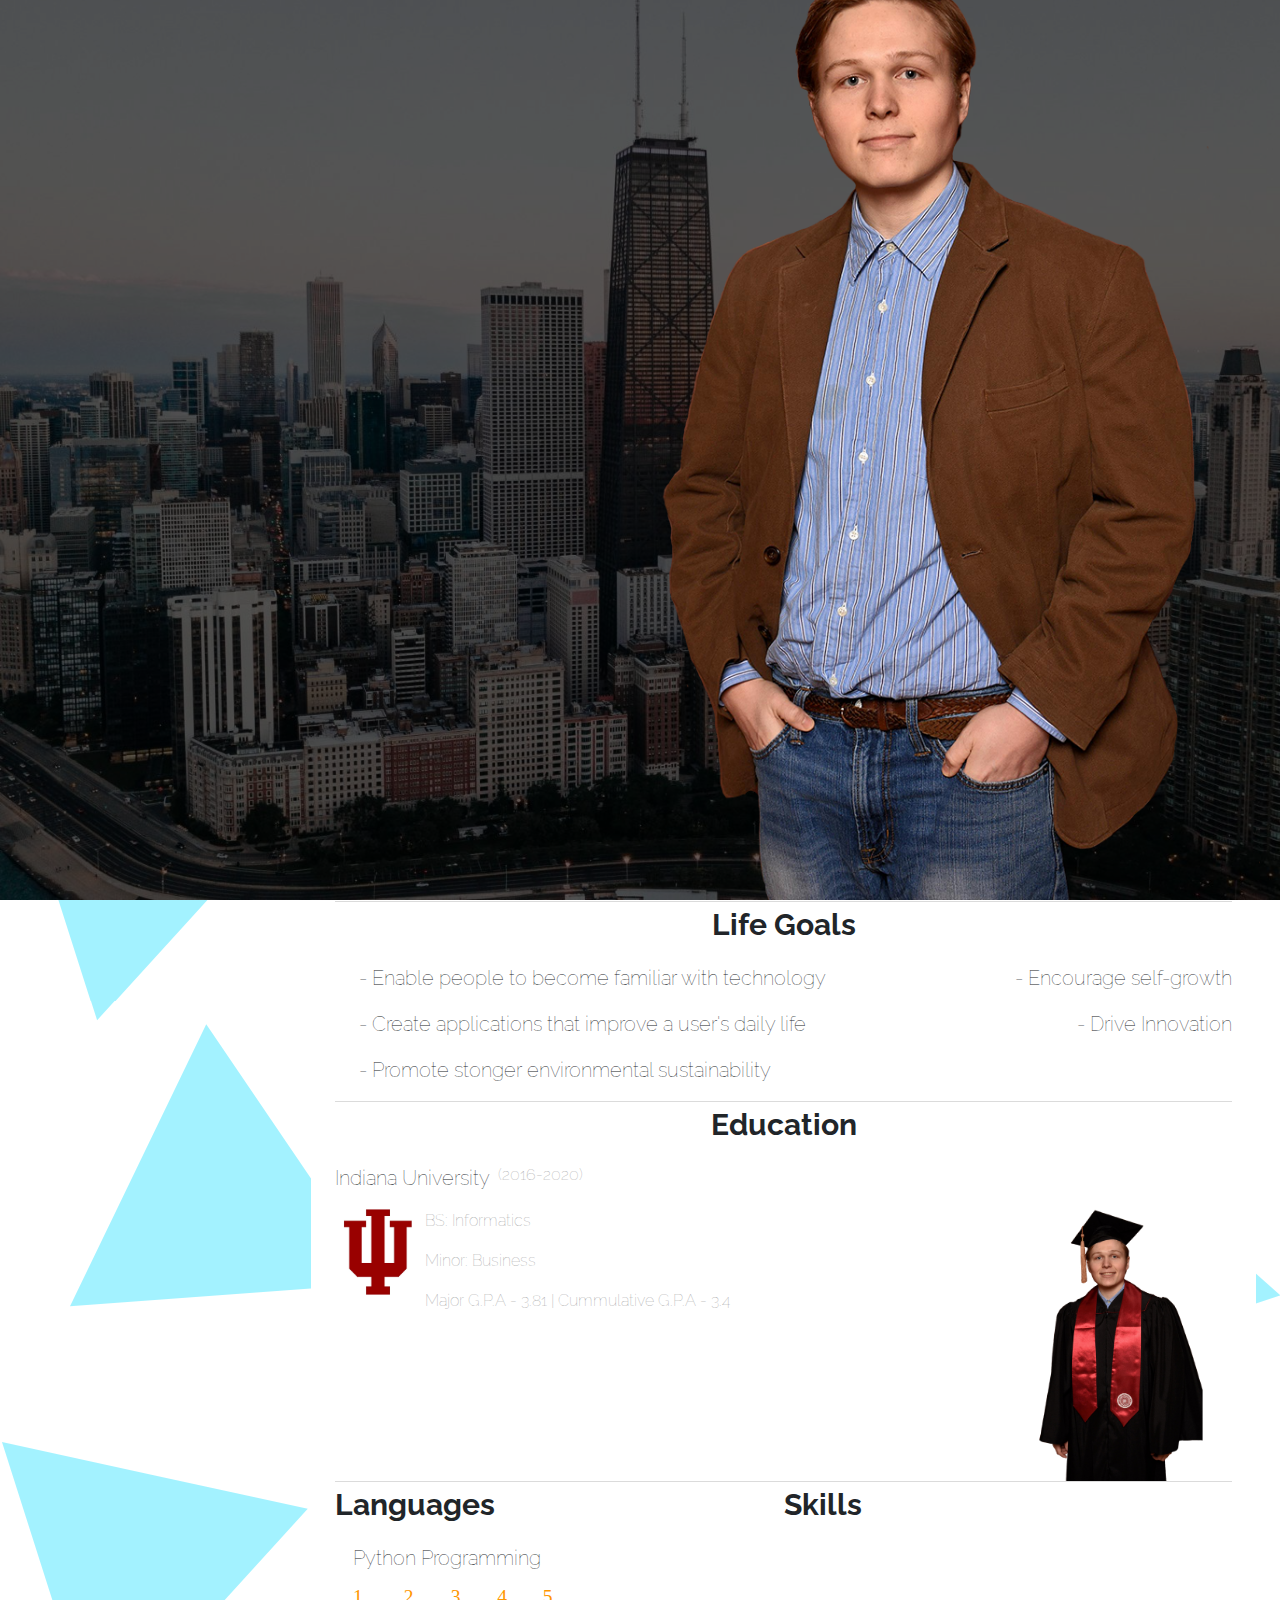
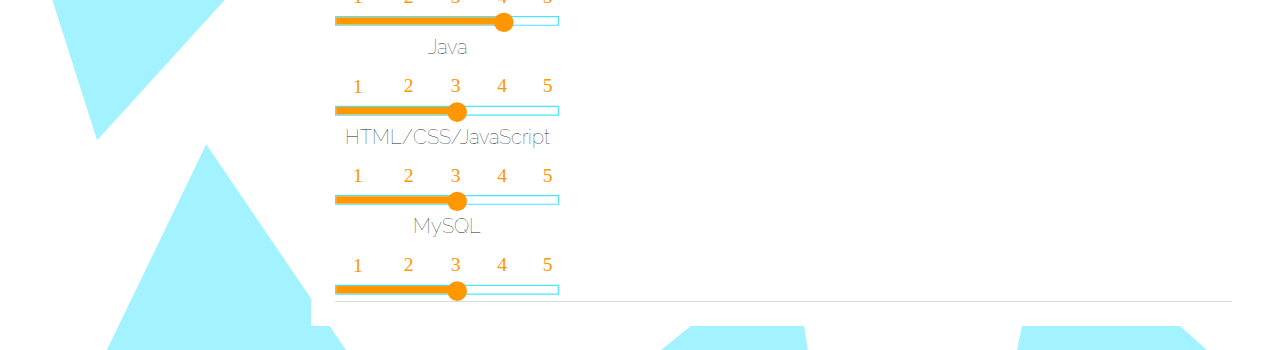
==== commit c49ff419: "fixing welcome issues, still problem with transition" ====
--- a/Portfolio Website/index.html
+++ b/Portfolio Website/index.html
@@ -19,13 +19,15 @@
 	<link rel="stylesheet" href="portfolio.css" type="text/css">
 
 	<link rel="stylesheet" href="https://fonts.googleapis.com/css?family=Tangerine">
+	<link href="https://fonts.googleapis.com/css2?family=Raleway&display=swap" rel="stylesheet">
 	  
 	  <style>
 		
-		body{
+		#body{
 			overflow: hidden;
 			font-family: 'Raleway', sans-serif;
 		}
+		  p, h1, h2, h3{font-family: 'Raleway', sans-serif;}
 		
 		#background{
 			background-image: url(skyscraper3.jpg);
@@ -48,7 +50,7 @@
 			opacity: .6;
 		}
 	.me-img{
-		width:50%;
+		width:700px;
 		height: auto;
 		position: absolute;
 		bottom: 0px;
@@ -130,7 +132,7 @@
 </style>
   </head>
 
-  <body class="">
+  <body id="body">
 	  
 <!--
 	  ////////////////////////////////////////////
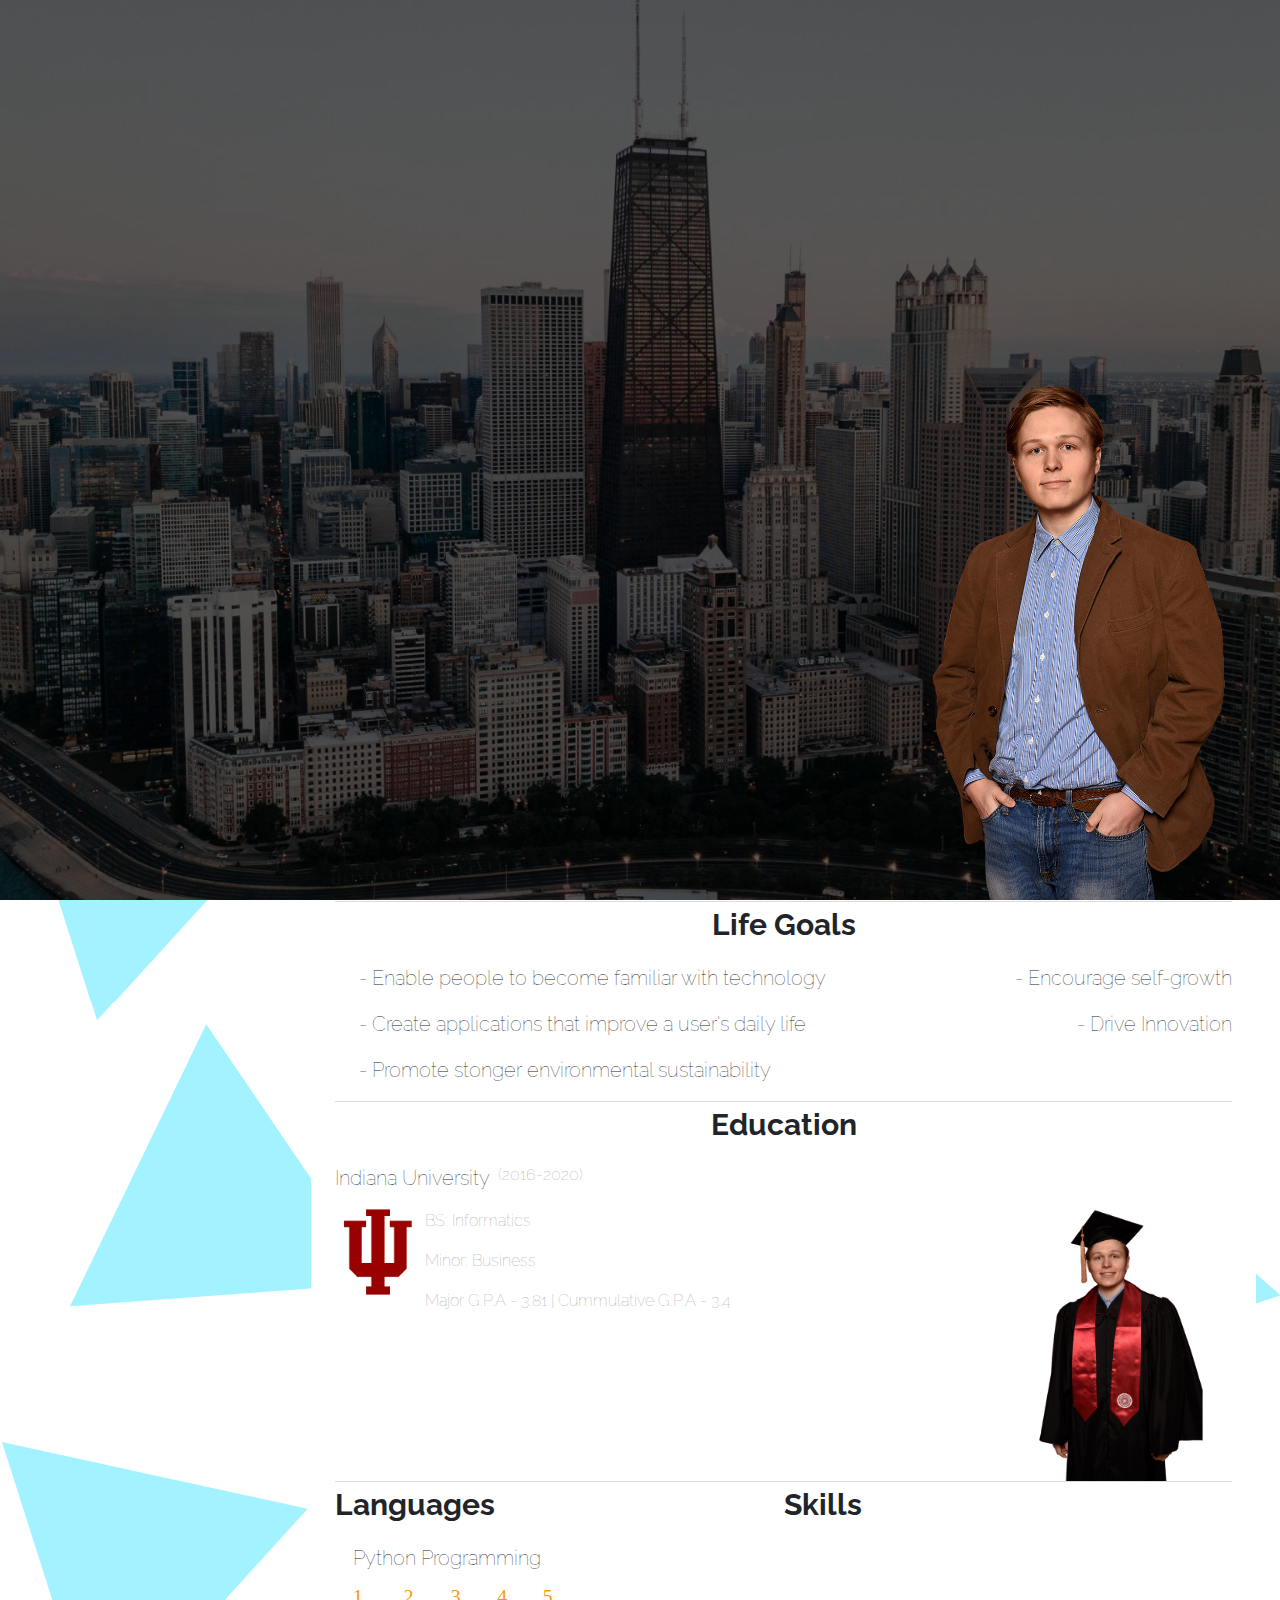
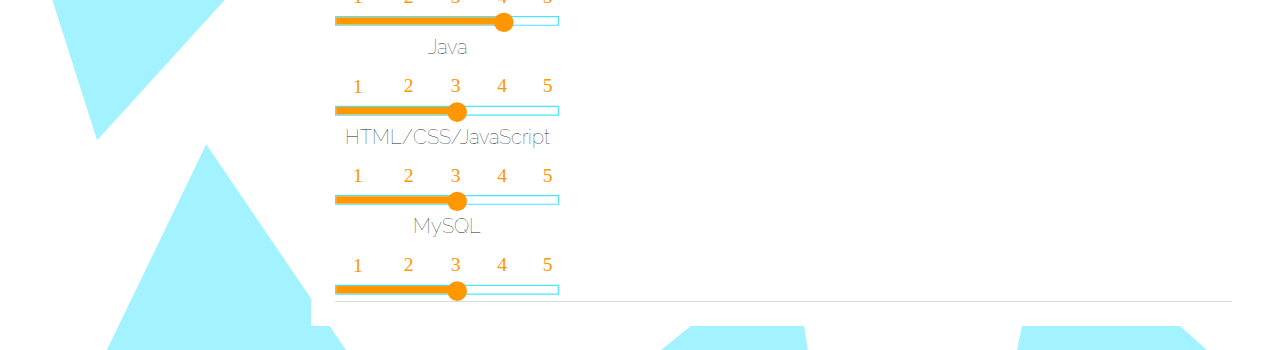
==== commit 3574a311: "starting purpose" ====
--- a/Portfolio Website/index.html
+++ b/Portfolio Website/index.html
@@ -50,7 +50,7 @@
 			opacity: .6;
 		}
 	.me-img{
-		width:700px;
+		width: 30%;
 		height: auto;
 		position: absolute;
 		bottom: 0px;
--- a/Portfolio Website/portfolio.css
+++ b/Portfolio Website/portfolio.css
@@ -646,6 +646,9 @@
 	.grad-img{
 		display: none;
 	}
+	.me-img{
+		display: none;
+	}
 }
 
 /* Tablet */
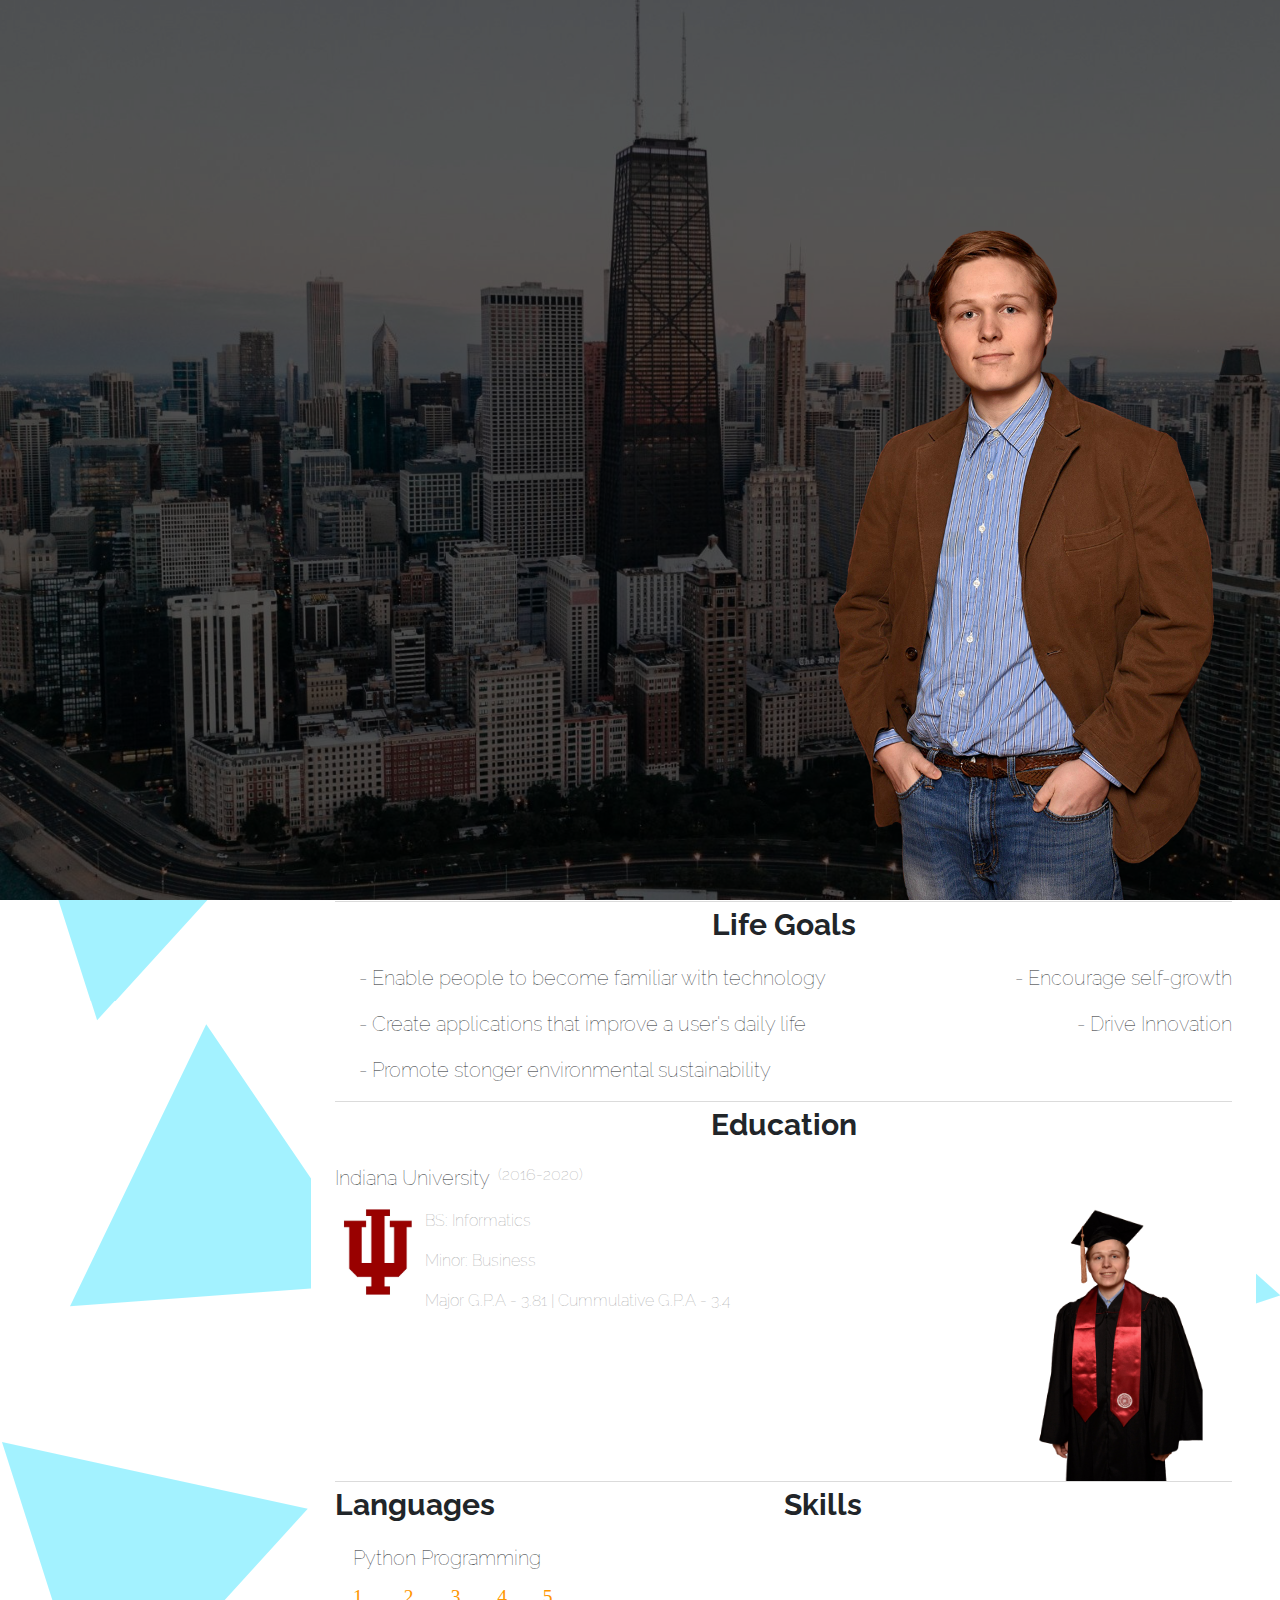
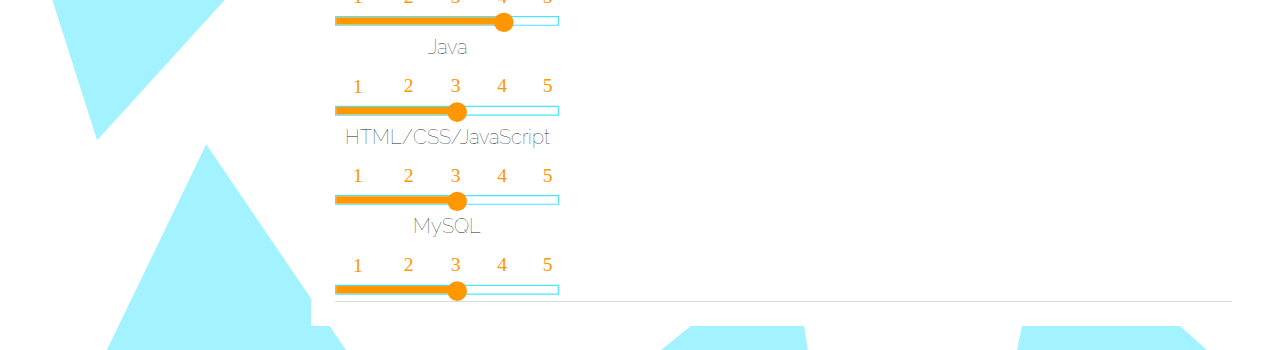
==== commit 0f083998: "adding performanc analytics" ====
--- a/Portfolio Website/index.html
+++ b/Portfolio Website/index.html
@@ -50,7 +50,7 @@
 			opacity: .6;
 		}
 	.me-img{
-		width: 30%;
+		width: 500px;
 		height: auto;
 		position: absolute;
 		bottom: 0px;
